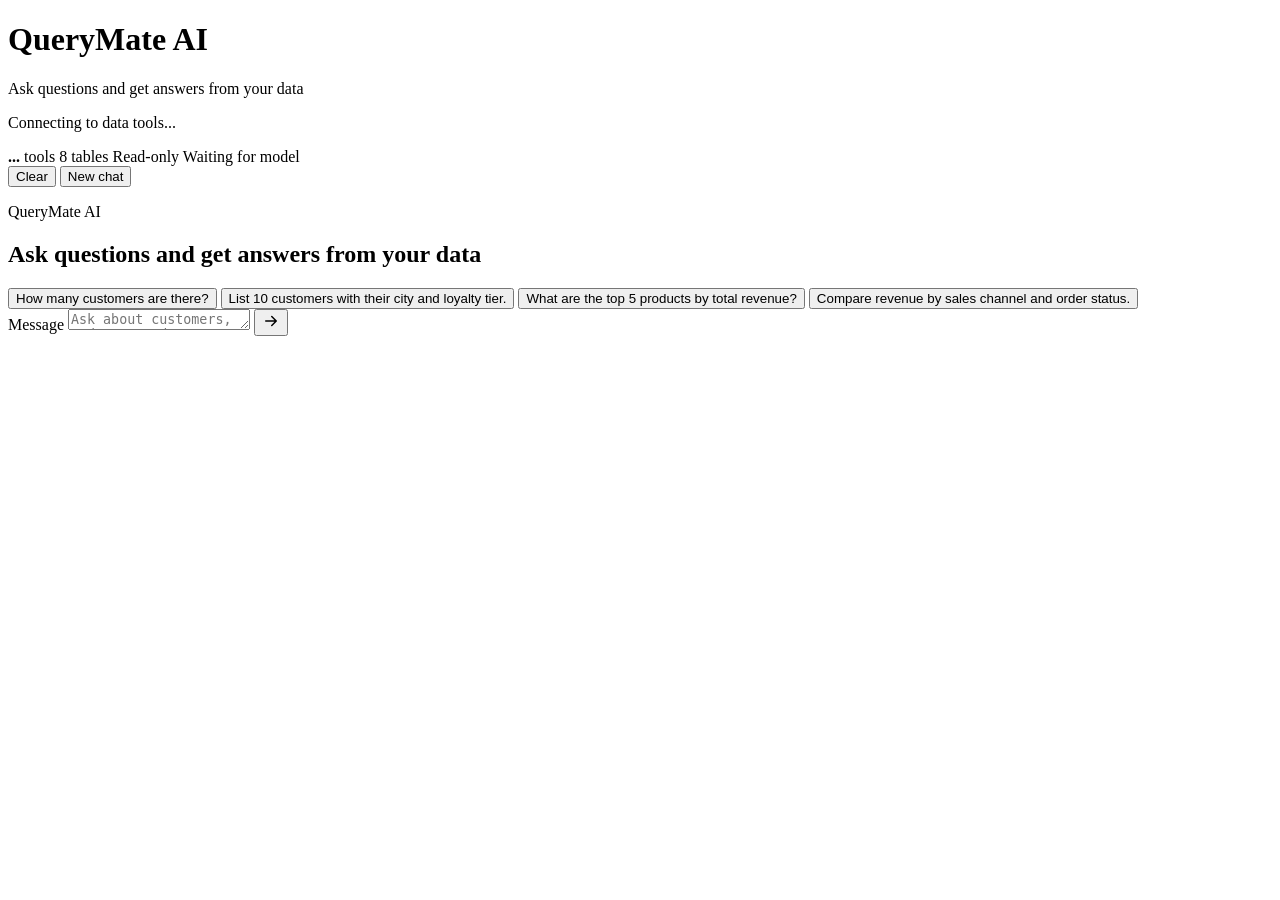
==== src/main/resources/static/index.html @ c5b0c73b "Initial QueryMate AI application" ====
<!doctype html>
<html lang="en">
<head>
    <meta charset="utf-8">
    <meta name="viewport" content="width=device-width, initial-scale=1">
    <title>QueryMate AI</title>
    <link rel="stylesheet" href="/app.css">
</head>
<body>
<div class="app-shell">
    <header class="masthead">
        <div class="brand">
            <span class="mark" aria-hidden="true"></span>
            <div>
                <h1>QueryMate AI</h1>
                <p class="subtitle">Ask questions and get answers from your data</p>
                <p id="connectionStatus">Connecting to data tools...</p>
            </div>
        </div>
        <div class="session-strip" aria-label="Session status">
            <span><strong id="toolCount">...</strong> tools</span>
            <span>8 tables</span>
            <span>Read-only</span>
            <span id="modelName">Waiting for model</span>
        </div>
        <div class="actions">
            <button id="clearMemoryButton" type="button" class="ghost-button">Clear</button>
            <button id="newConversationButton" type="button" class="ghost-button primary">New chat</button>
        </div>
    </header>

    <main class="workspace">
        <section id="thread" class="thread" aria-live="polite">
            <section class="empty" id="emptyState">
                <p class="eyebrow">QueryMate AI</p>
                <h2>Ask questions and get answers from your data</h2>
                <div class="suggestions">
                    <button type="button" class="suggestion">How many customers are there?</button>
                    <button type="button" class="suggestion">List 10 customers with their city and loyalty tier.</button>
                    <button type="button" class="suggestion">What are the top 5 products by total revenue?</button>
                    <button type="button" class="suggestion">Compare revenue by sales channel and order status.</button>
                </div>
            </section>
        </section>

        <div class="composer-dock">
            <form id="chatForm" class="composer">
                <label class="sr-only" for="messageInput">Message</label>
                <textarea id="messageInput" rows="1" autocomplete="off" placeholder="Ask about customers, orders, products, revenue..."></textarea>
                <button id="sendButton" type="submit" aria-label="Send">
                <svg viewBox="0 0 24 24" width="18" height="18" aria-hidden="true">
                    <path d="M5 12h13M13 6l6 6-6 6" fill="none" stroke="currentColor" stroke-width="2"
                          stroke-linecap="round" stroke-linejoin="round"/>
                </svg>
                </button>
            </form>
        </div>
    </main>
</div>
<script src="/app.js" defer></script>
</body>
</html>
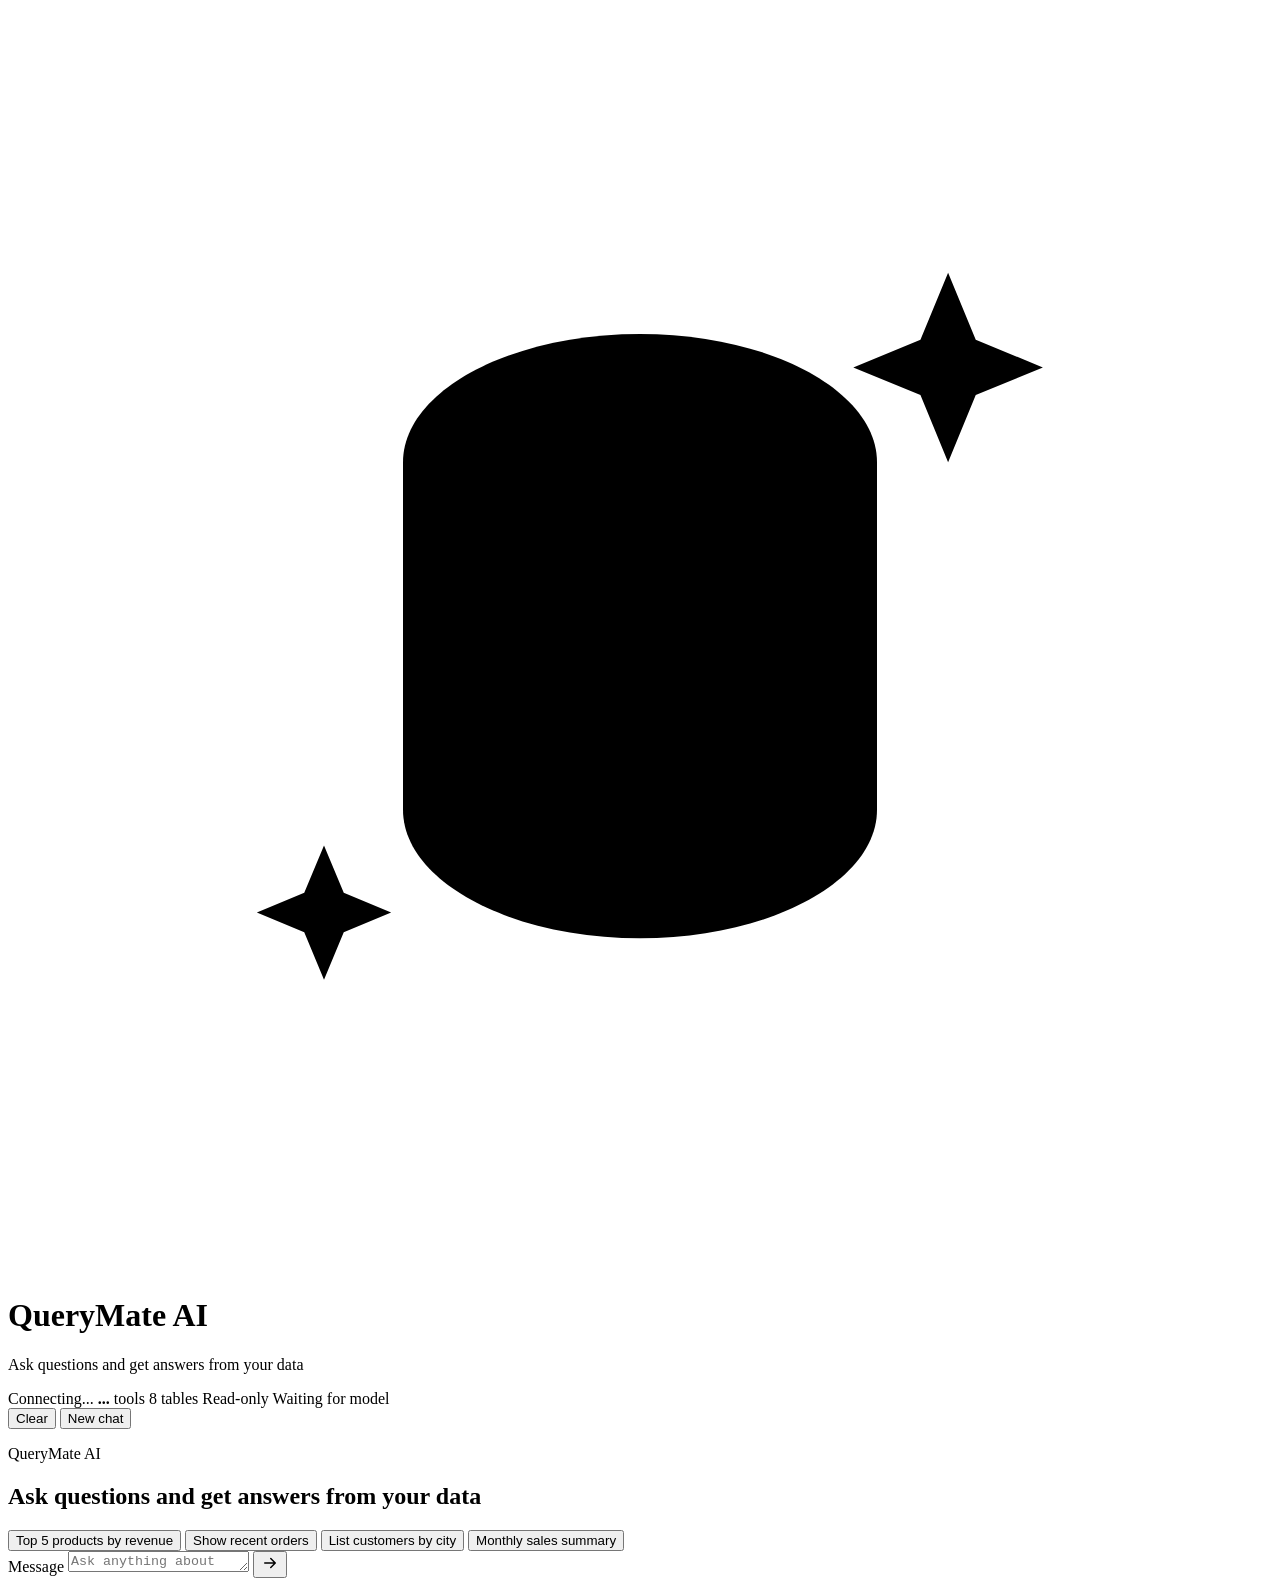
==== commit 08247316: "Polish QueryMate AI chat experience" ====
--- a/src/main/resources/static/index.html
+++ b/src/main/resources/static/index.html
@@ -10,14 +10,21 @@
 <div class="app-shell">
     <header class="masthead">
         <div class="brand">
-            <span class="mark" aria-hidden="true"></span>
+            <span class="mark" aria-hidden="true">
+                <svg viewBox="0 0 32 32" role="img">
+                    <path class="logo-db" d="M10 11.5c0-1.8 2.7-3.25 6-3.25s6 1.45 6 3.25v8.8c0 1.8-2.7 3.25-6 3.25s-6-1.45-6-3.25z"/>
+                    <path class="logo-db-line" d="M10 11.5c0 1.8 2.7 3.25 6 3.25s6-1.45 6-3.25M10 16c0 1.8 2.7 3.25 6 3.25s6-1.45 6-3.25"/>
+                    <path class="logo-spark" d="M23.8 6.7l.7 1.7 1.7.7-1.7.7-.7 1.7-.7-1.7-1.7-.7 1.7-.7zM8 21.2l.5 1.2 1.2.5-1.2.5-.5 1.2-.5-1.2-1.2-.5 1.2-.5z"/>
+                    <path class="logo-chat" d="M7.2 9.3h3.6M7.2 12h2.4"/>
+                </svg>
+            </span>
             <div>
                 <h1>QueryMate AI</h1>
                 <p class="subtitle">Ask questions and get answers from your data</p>
-                <p id="connectionStatus">Connecting to data tools...</p>
             </div>
         </div>
         <div class="session-strip" aria-label="Session status">
+            <span id="connectionStatus">Connecting...</span>
             <span><strong id="toolCount">...</strong> tools</span>
             <span>8 tables</span>
             <span>Read-only</span>
@@ -35,10 +42,10 @@
                 <p class="eyebrow">QueryMate AI</p>
                 <h2>Ask questions and get answers from your data</h2>
                 <div class="suggestions">
-                    <button type="button" class="suggestion">How many customers are there?</button>
-                    <button type="button" class="suggestion">List 10 customers with their city and loyalty tier.</button>
-                    <button type="button" class="suggestion">What are the top 5 products by total revenue?</button>
-                    <button type="button" class="suggestion">Compare revenue by sales channel and order status.</button>
+                    <button type="button" class="suggestion">Top 5 products by revenue</button>
+                    <button type="button" class="suggestion">Show recent orders</button>
+                    <button type="button" class="suggestion">List customers by city</button>
+                    <button type="button" class="suggestion">Monthly sales summary</button>
                 </div>
             </section>
         </section>
@@ -46,7 +53,7 @@
         <div class="composer-dock">
             <form id="chatForm" class="composer">
                 <label class="sr-only" for="messageInput">Message</label>
-                <textarea id="messageInput" rows="1" autocomplete="off" placeholder="Ask about customers, orders, products, revenue..."></textarea>
+                <textarea id="messageInput" rows="1" autocomplete="off" placeholder="Ask anything about your data..."></textarea>
                 <button id="sendButton" type="submit" aria-label="Send">
                 <svg viewBox="0 0 24 24" width="18" height="18" aria-hidden="true">
                     <path d="M5 12h13M13 6l6 6-6 6" fill="none" stroke="currentColor" stroke-width="2"
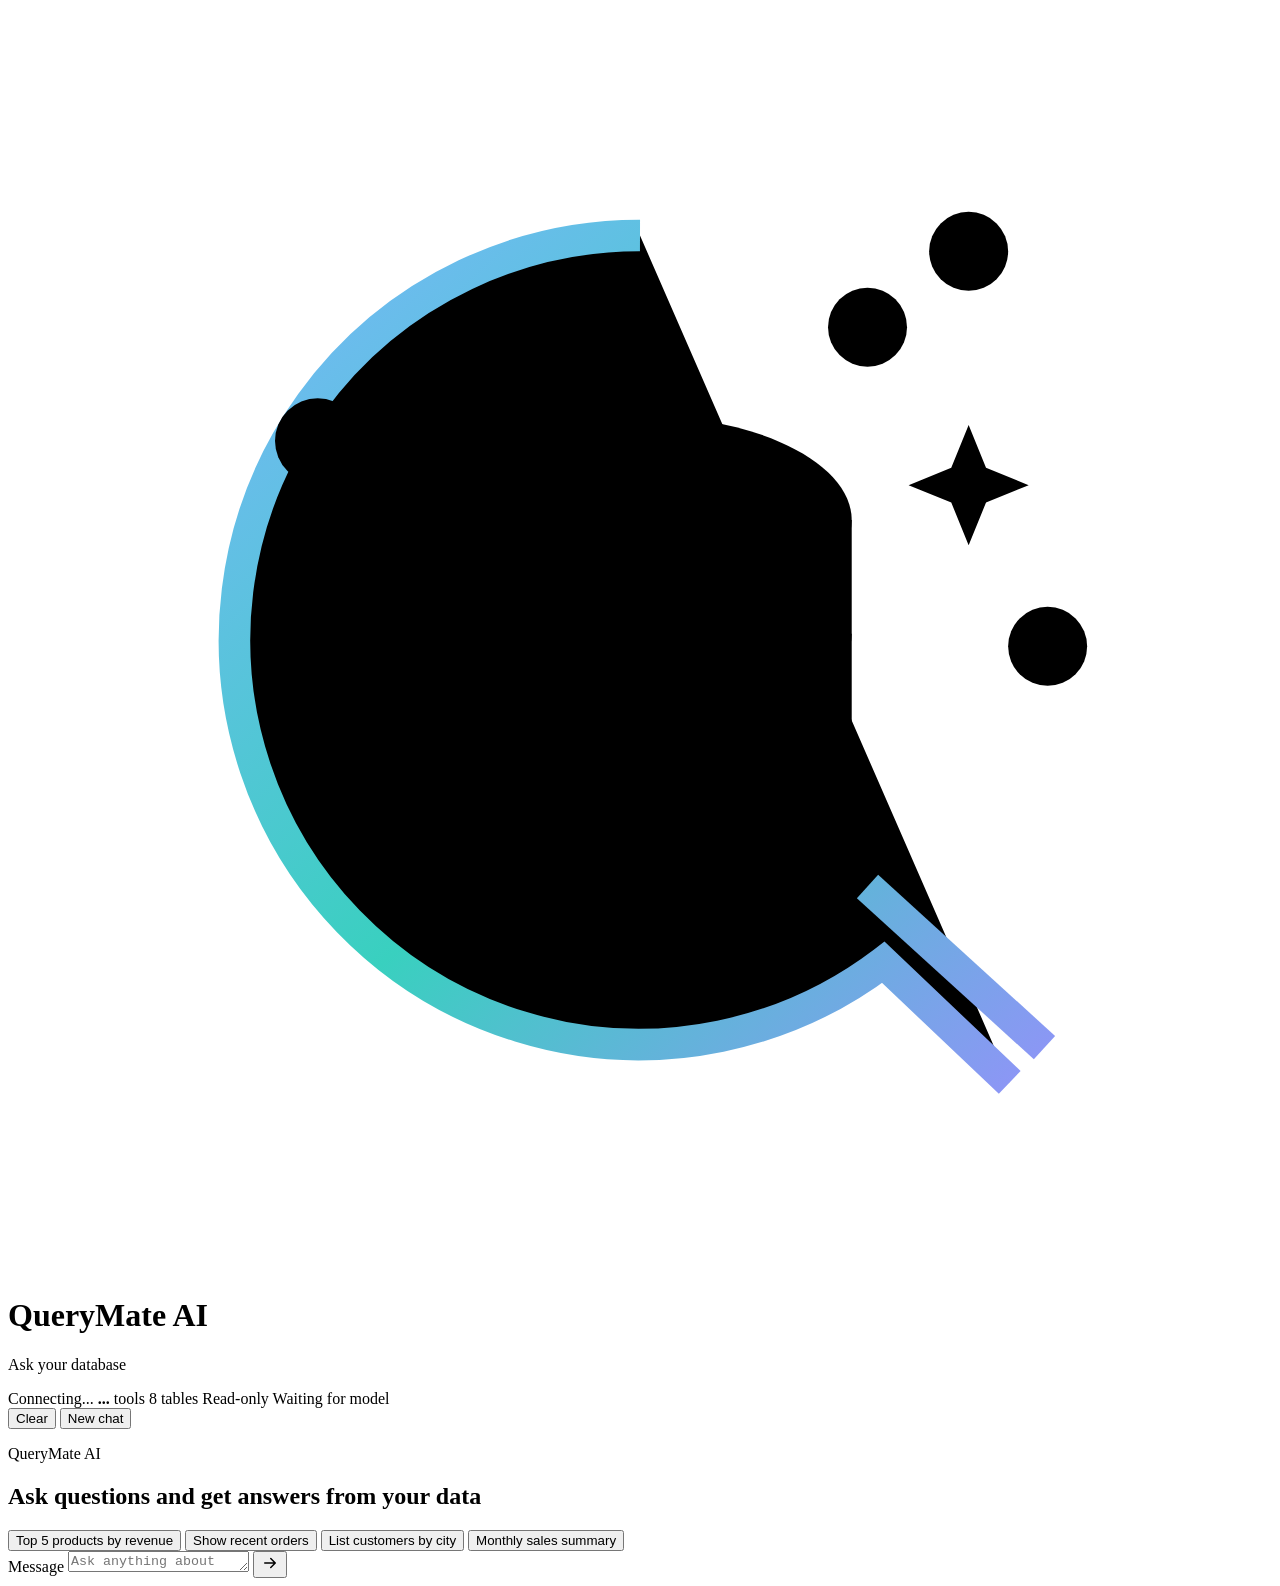
==== commit d6d08480: "Changed the logo" ====
--- a/src/main/resources/static/index.html
+++ b/src/main/resources/static/index.html
@@ -11,16 +11,30 @@
     <header class="masthead">
         <div class="brand">
             <span class="mark" aria-hidden="true">
-                <svg viewBox="0 0 32 32" role="img">
-                    <path class="logo-db" d="M10 11.5c0-1.8 2.7-3.25 6-3.25s6 1.45 6 3.25v8.8c0 1.8-2.7 3.25-6 3.25s-6-1.45-6-3.25z"/>
-                    <path class="logo-db-line" d="M10 11.5c0 1.8 2.7 3.25 6 3.25s6-1.45 6-3.25M10 16c0 1.8 2.7 3.25 6 3.25s6-1.45 6-3.25"/>
-                    <path class="logo-spark" d="M23.8 6.7l.7 1.7 1.7.7-1.7.7-.7 1.7-.7-1.7-1.7-.7 1.7-.7zM8 21.2l.5 1.2 1.2.5-1.2.5-.5 1.2-.5-1.2-1.2-.5 1.2-.5z"/>
-                    <path class="logo-chat" d="M7.2 9.3h3.6M7.2 12h2.4"/>
+                <svg viewBox="0 0 40 40">
+                    <defs>
+                        <linearGradient id="querymateLogoGradient" x1="7" y1="5" x2="34" y2="36" gradientUnits="userSpaceOnUse">
+                            <stop stop-color="#7fb4ff"/>
+                            <stop offset=".54" stop-color="#39d0bf"/>
+                            <stop offset="1" stop-color="#9b8cff"/>
+                        </linearGradient>
+                    </defs>
+                    <path class="logo-q-ring" stroke="url(#querymateLogoGradient)" d="M20 7.2a12.8 12.8 0 1 0 7.7 23l4 3.8"/>
+                    <path class="logo-q-tail" stroke="url(#querymateLogoGradient)" d="M27.2 27.8l5.6 5.1"/>
+                    <path class="logo-db-body" d="M13.3 16.2c0-1.8 3-3.3 6.7-3.3s6.7 1.5 6.7 3.3v7.1c0 1.8-3 3.3-6.7 3.3s-6.7-1.5-6.7-3.3z"/>
+                    <path class="logo-db-lines" d="M13.3 16.2c0 1.8 3 3.3 6.7 3.3s6.7-1.5 6.7-3.3M13.3 19.8c0 1.8 3 3.3 6.7 3.3s6.7-1.5 6.7-3.3"/>
+                    <path class="logo-node-line" d="M9.8 13.7l3.6-2.2M27.2 10.1l3.2-2.4M29.3 18.3l3.6 1.9"/>
+                    <circle class="logo-node" cx="9.8" cy="13.7" r="1.35"/>
+                    <circle class="logo-node" cx="13.4" cy="11.5" r="1.35"/>
+                    <circle class="logo-node" cx="27.2" cy="10.1" r="1.25"/>
+                    <circle class="logo-node" cx="30.4" cy="7.7" r="1.25"/>
+                    <circle class="logo-node" cx="32.9" cy="20.2" r="1.25"/>
+                    <path class="logo-spark" d="M30.4 13.2l.55 1.35 1.35.55-1.35.55-.55 1.35-.55-1.35-1.35-.55 1.35-.55z"/>
                 </svg>
             </span>
             <div>
                 <h1>QueryMate AI</h1>
-                <p class="subtitle">Ask questions and get answers from your data</p>
+                <p class="subtitle">Ask your database</p>
             </div>
         </div>
         <div class="session-strip" aria-label="Session status">
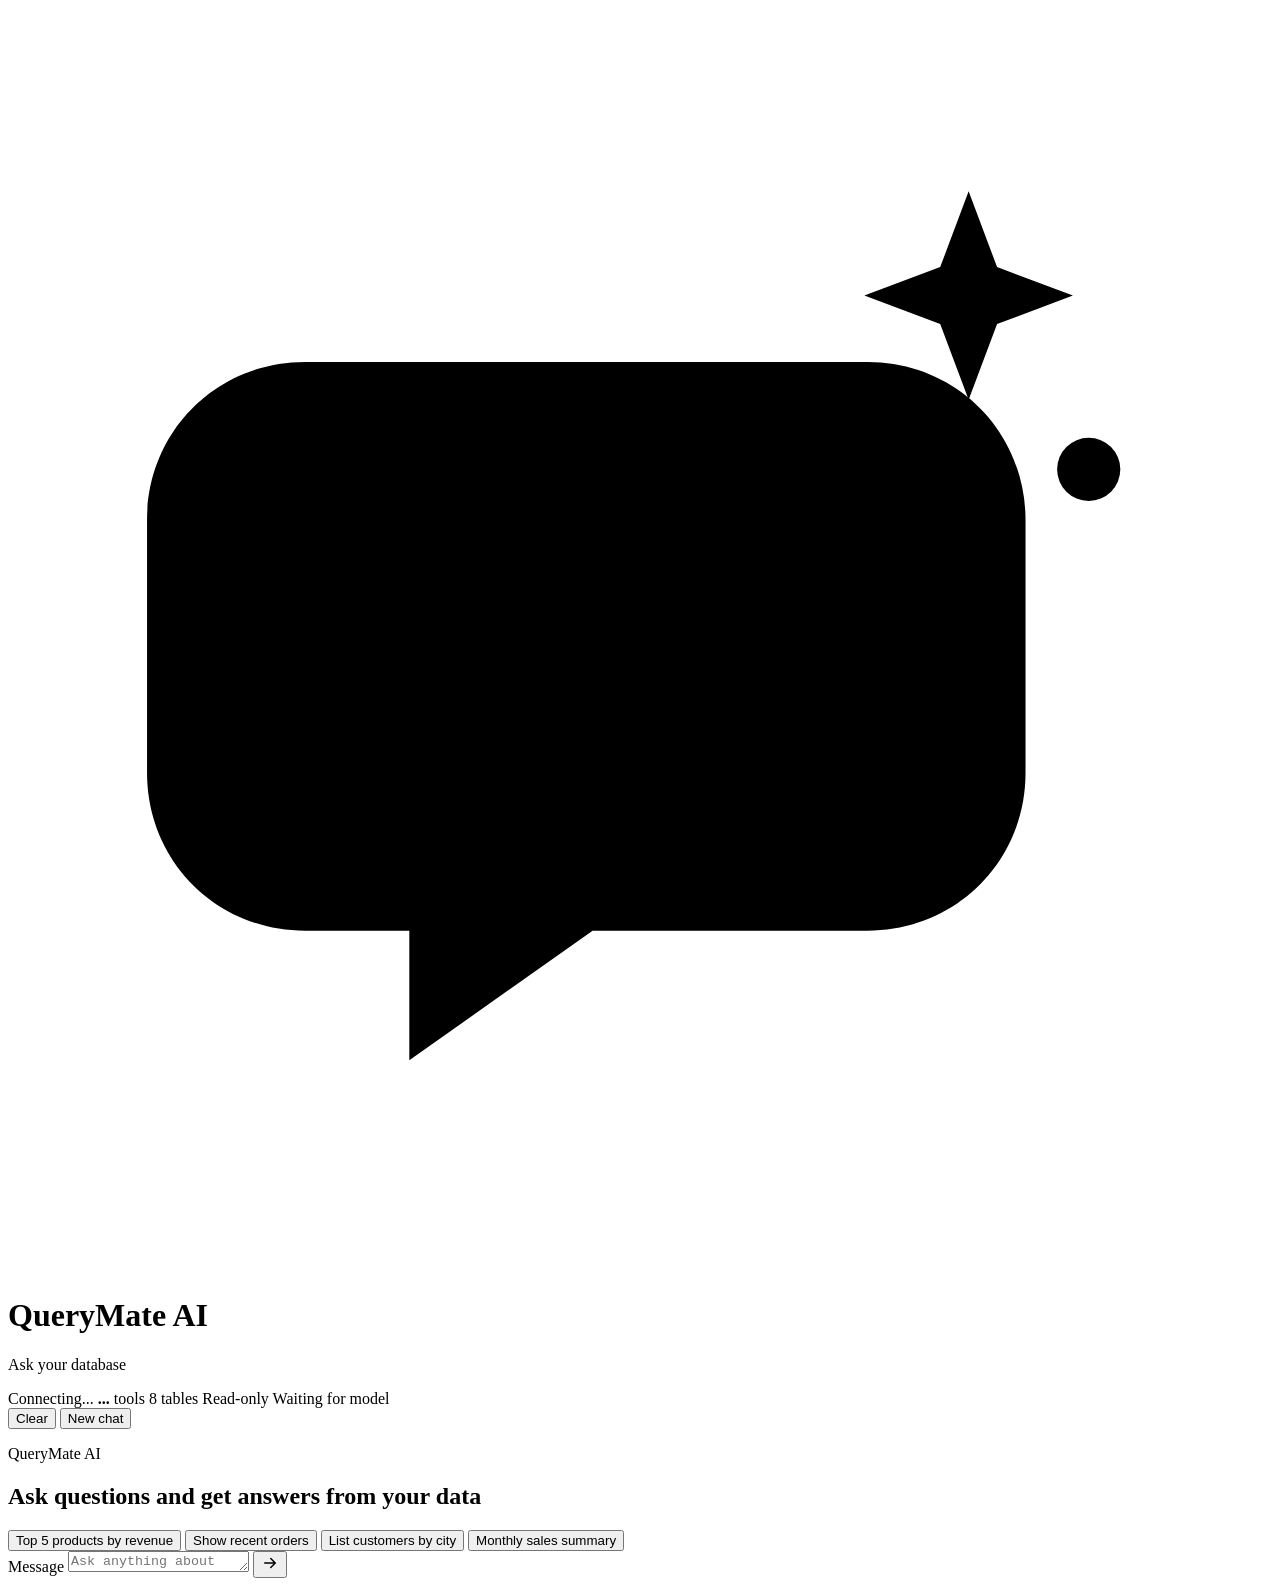
==== commit 6d405a2d: "Changed the logo" ====
--- a/src/main/resources/static/index.html
+++ b/src/main/resources/static/index.html
@@ -12,24 +12,12 @@
         <div class="brand">
             <span class="mark" aria-hidden="true">
                 <svg viewBox="0 0 40 40">
-                    <defs>
-                        <linearGradient id="querymateLogoGradient" x1="7" y1="5" x2="34" y2="36" gradientUnits="userSpaceOnUse">
-                            <stop stop-color="#7fb4ff"/>
-                            <stop offset=".54" stop-color="#39d0bf"/>
-                            <stop offset="1" stop-color="#9b8cff"/>
-                        </linearGradient>
-                    </defs>
-                    <path class="logo-q-ring" stroke="url(#querymateLogoGradient)" d="M20 7.2a12.8 12.8 0 1 0 7.7 23l4 3.8"/>
-                    <path class="logo-q-tail" stroke="url(#querymateLogoGradient)" d="M27.2 27.8l5.6 5.1"/>
-                    <path class="logo-db-body" d="M13.3 16.2c0-1.8 3-3.3 6.7-3.3s6.7 1.5 6.7 3.3v7.1c0 1.8-3 3.3-6.7 3.3s-6.7-1.5-6.7-3.3z"/>
-                    <path class="logo-db-lines" d="M13.3 16.2c0 1.8 3 3.3 6.7 3.3s6.7-1.5 6.7-3.3M13.3 19.8c0 1.8 3 3.3 6.7 3.3s6.7-1.5 6.7-3.3"/>
-                    <path class="logo-node-line" d="M9.8 13.7l3.6-2.2M27.2 10.1l3.2-2.4M29.3 18.3l3.6 1.9"/>
-                    <circle class="logo-node" cx="9.8" cy="13.7" r="1.35"/>
-                    <circle class="logo-node" cx="13.4" cy="11.5" r="1.35"/>
-                    <circle class="logo-node" cx="27.2" cy="10.1" r="1.25"/>
-                    <circle class="logo-node" cx="30.4" cy="7.7" r="1.25"/>
-                    <circle class="logo-node" cx="32.9" cy="20.2" r="1.25"/>
-                    <path class="logo-spark" d="M30.4 13.2l.55 1.35 1.35.55-1.35.55-.55 1.35-.55-1.35-1.35-.55 1.35-.55z"/>
+                    <path class="logo-bubble" d="M9.4 11.2h17.8c2.8 0 5 2.2 5 5v8c0 2.8-2.2 5-5 5h-8.7l-5.8 4.1v-4.1H9.4c-2.8 0-5-2.2-5-5v-8c0-2.8 2.2-5 5-5z"/>
+                    <path class="logo-data-line logo-data-line-strong" d="M11.4 17.4h12.2"/>
+                    <path class="logo-data-line" d="M11.4 21.1h15"/>
+                    <path class="logo-data-line" d="M11.4 24.8h8.9"/>
+                    <path class="logo-spark" d="M30.4 5.8l.9 2.4 2.4.9-2.4.9-.9 2.4-.9-2.4-2.4-.9 2.4-.9z"/>
+                    <circle class="logo-spark-dot" cx="34.2" cy="14.6" r="1"/>
                 </svg>
             </span>
             <div>
